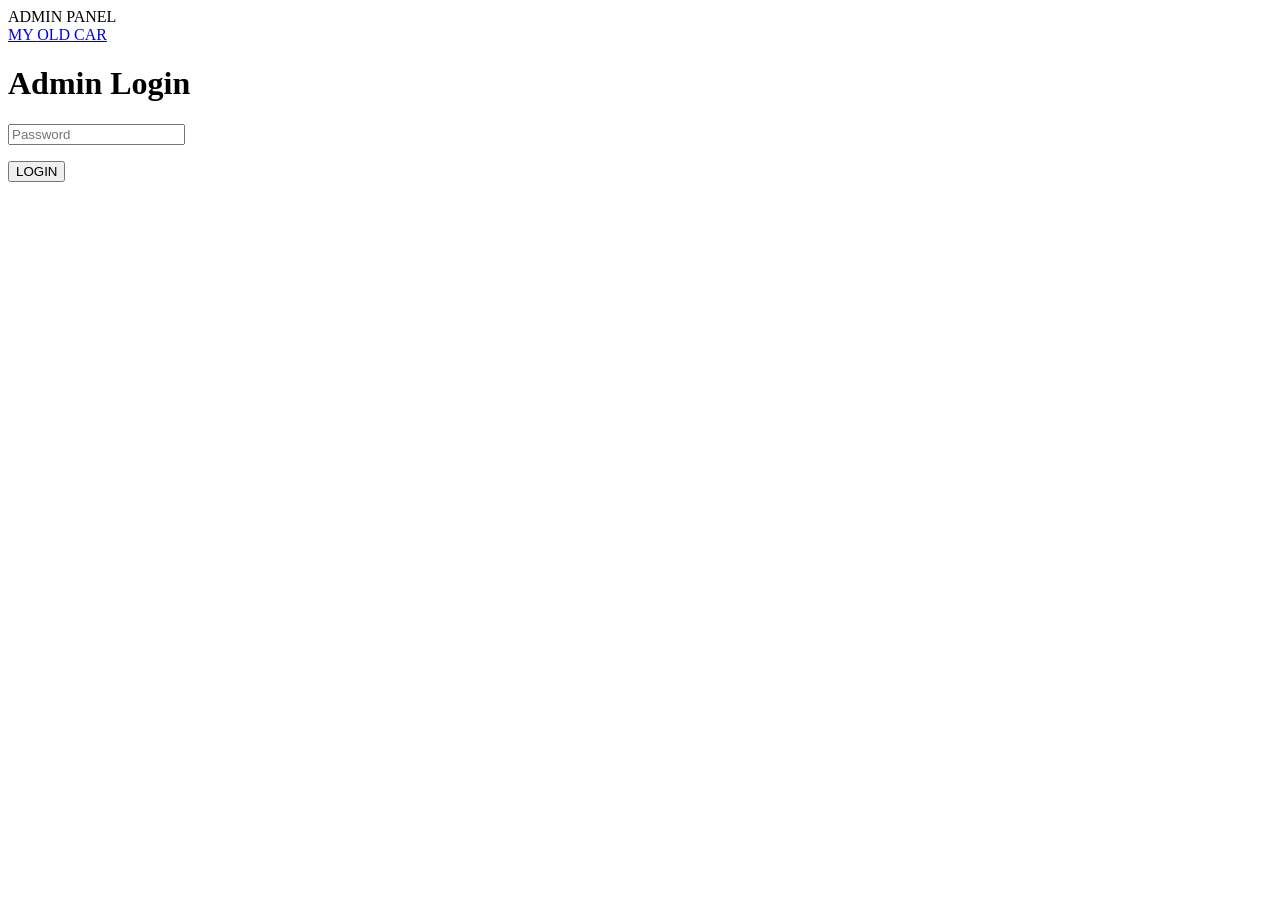
==== admin.html @ 8bdef7f8 "Add files via upload" ====
<!doctype html><html><head><meta name="viewport" content="width=device-width,initial-scale=1"><link rel="stylesheet" href="css/style.css"><title>Admin</title></head><body><div class="top">ADMIN PANEL</div><nav class="nav"><a class="brand" href="index.html">MY <span>OLD</span> CAR</a></nav><main class="wrap"><div class="form" id="loginBox"><h1>Admin Login</h1><input id="pass" type="password" placeholder="Password"><p><button class="btn" onclick="adminLogin()">LOGIN</button></p><p id="error"></p></div><div id="dashboard" style="display:none"><h1>Seller Submissions</h1><div id="adminCars" class="grid"></div></div></main><script src="js/app.js"></script></body></html>
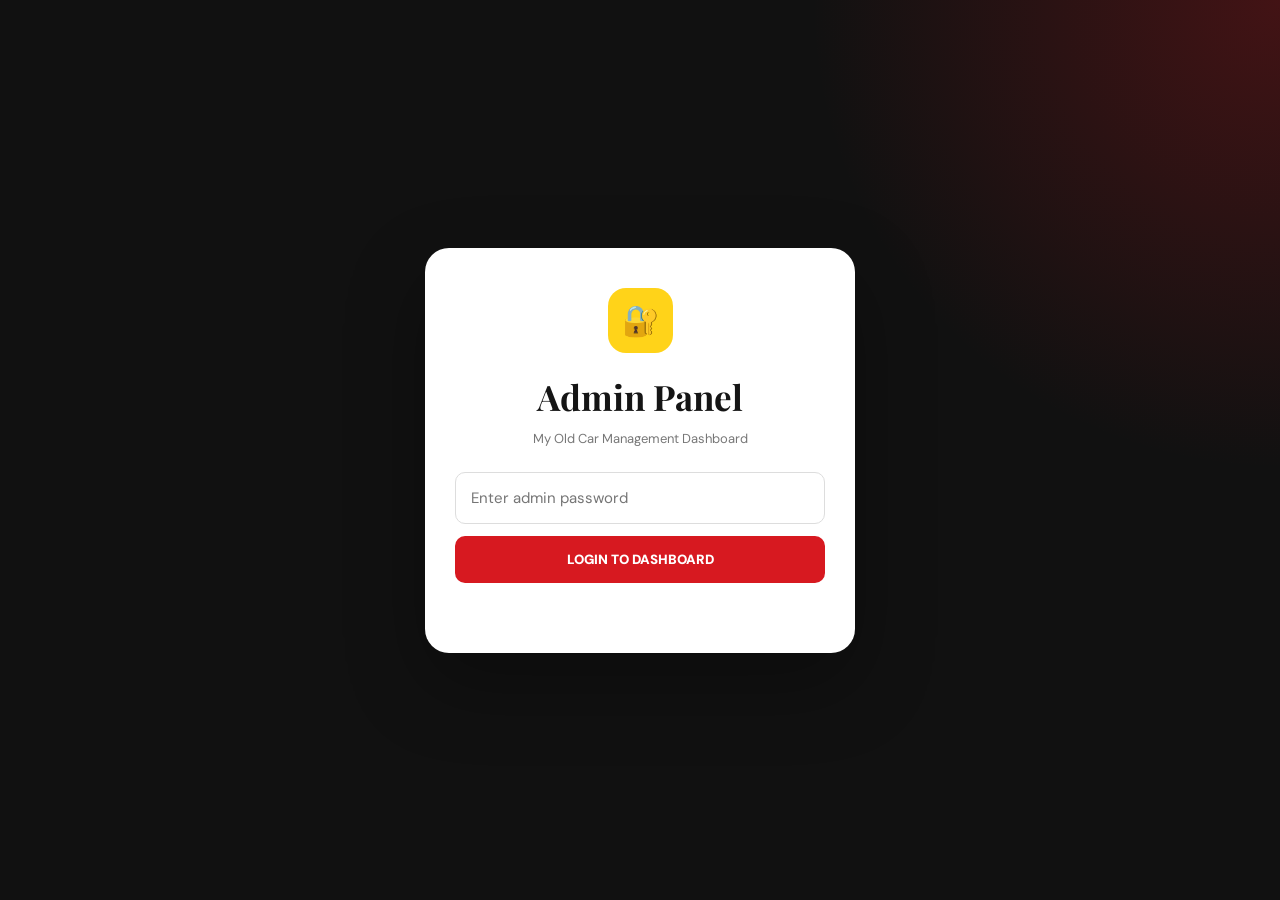
==== commit b5972346: "Update admin.html" ====
--- a/admin.html
+++ b/admin.html
@@ -1 +1,1309 @@
-<!doctype html><html><head><meta name="viewport" content="width=device-width,initial-scale=1"><link rel="stylesheet" href="css/style.css"><title>Admin</title></head><body><div class="top">ADMIN PANEL</div><nav class="nav"><a class="brand" href="index.html">MY <span>OLD</span> CAR</a></nav><main class="wrap"><div class="form" id="loginBox"><h1>Admin Login</h1><input id="pass" type="password" placeholder="Password"><p><button class="btn" onclick="adminLogin()">LOGIN</button></p><p id="error"></p></div><div id="dashboard" style="display:none"><h1>Seller Submissions</h1><div id="adminCars" class="grid"></div></div></main><script src="js/app.js"></script></body></html>+<!DOCTYPE html>
+<html lang="en">
+<head>
+<meta charset="UTF-8">
+<meta name="viewport" content="width=device-width, initial-scale=1.0">
+
+<title>Admin Panel | My Old Car</title>
+
+<style>
+@import url('https://fonts.googleapis.com/css2?family=DM+Sans:wght@400;500;600;700;800;900&family=Playfair+Display:wght@700;800&display=swap');
+
+*{
+  margin:0;
+  padding:0;
+  box-sizing:border-box;
+}
+
+body{
+  font-family:'DM Sans',sans-serif;
+  background:#f4f5f7;
+  color:#151515;
+}
+
+button,
+input{
+  font-family:inherit;
+}
+
+/* LOGIN */
+
+.login-page{
+  min-height:100vh;
+  background:
+  radial-gradient(circle at top right,#d7192040,transparent 30%),
+  #111;
+  display:flex;
+  align-items:center;
+  justify-content:center;
+  padding:20px;
+}
+
+.login-box{
+  width:100%;
+  max-width:430px;
+  background:#fff;
+  padding:40px 30px;
+  border-radius:24px;
+  box-shadow:0 30px 80px #00000050;
+  text-align:center;
+}
+
+.login-icon{
+  width:65px;
+  height:65px;
+  border-radius:18px;
+  background:#ffd319;
+  display:grid;
+  place-items:center;
+  margin:0 auto 20px;
+  font-size:30px;
+}
+
+.login-box h1{
+  font-family:'Playfair Display',serif;
+  font-size:35px;
+}
+
+.login-box p{
+  color:#777;
+  font-size:13px;
+  margin:10px 0 25px;
+}
+
+.login-box input{
+  width:100%;
+  height:52px;
+  border:1px solid #ddd;
+  border-radius:10px;
+  padding:0 15px;
+  outline:none;
+  font-size:15px;
+}
+
+.login-box input:focus{
+  border-color:#d71920;
+}
+
+.login-btn{
+  width:100%;
+  border:none;
+  background:#d71920;
+  color:#fff;
+  padding:15px;
+  margin-top:12px;
+  border-radius:10px;
+  font-weight:900;
+  cursor:pointer;
+  transition:.3s;
+}
+
+.login-btn:hover{
+  background:#111;
+}
+
+.login-error{
+  color:#d71920;
+  font-size:12px;
+  margin-top:12px;
+  min-height:18px;
+}
+
+
+/* ADMIN DASHBOARD */
+
+.admin-app{
+  display:none;
+  min-height:100vh;
+}
+
+/* SIDEBAR */
+
+.sidebar{
+  position:fixed;
+  left:0;
+  top:0;
+  bottom:0;
+  width:260px;
+  background:#111;
+  color:white;
+  padding:25px 18px;
+  display:flex;
+  flex-direction:column;
+  z-index:100;
+}
+
+.admin-logo{
+  font-size:23px;
+  font-weight:900;
+  padding:10px;
+}
+
+.admin-logo span{
+  color:#ffd319;
+}
+
+.admin-label{
+  font-size:10px;
+  color:#777;
+  font-weight:900;
+  letter-spacing:1px;
+  margin:35px 10px 12px;
+}
+
+.menu-btn{
+  width:100%;
+  border:none;
+  background:transparent;
+  color:#bbb;
+  text-align:left;
+  padding:14px 12px;
+  border-radius:9px;
+  cursor:pointer;
+  font-weight:700;
+  margin-bottom:5px;
+}
+
+.menu-btn:hover,
+.menu-btn.active{
+  background:#ffffff10;
+  color:#ffd319;
+}
+
+.sidebar-bottom{
+  margin-top:auto;
+}
+
+.home-link{
+  display:block;
+  text-decoration:none;
+  background:#ffd319;
+  color:#111;
+  padding:13px;
+  border-radius:10px;
+  text-align:center;
+  font-size:12px;
+  font-weight:900;
+  margin-bottom:10px;
+}
+
+.logout-btn{
+  width:100%;
+  border:none;
+  background:#ffffff12;
+  color:#fff;
+  padding:13px;
+  border-radius:10px;
+  cursor:pointer;
+  font-weight:800;
+}
+
+
+/* MAIN */
+
+.main{
+  margin-left:260px;
+  padding:30px;
+}
+
+/* TOP */
+
+.top{
+  display:flex;
+  align-items:center;
+  justify-content:space-between;
+  margin-bottom:30px;
+}
+
+.top h1{
+  font-family:'Playfair Display',serif;
+  font-size:38px;
+}
+
+.top p{
+  color:#777;
+  font-size:13px;
+  margin-top:5px;
+}
+
+.admin-user{
+  background:#fff;
+  padding:10px 16px;
+  border-radius:12px;
+  font-size:12px;
+  font-weight:800;
+  box-shadow:0 5px 20px #00000008;
+}
+
+/* STATS */
+
+.stats{
+  display:grid;
+  grid-template-columns:repeat(4,1fr);
+  gap:18px;
+  margin-bottom:30px;
+}
+
+.stat-card{
+  background:#fff;
+  padding:22px;
+  border-radius:16px;
+  box-shadow:0 8px 30px #00000008;
+}
+
+.stat-icon{
+  font-size:24px;
+}
+
+.stat-card strong{
+  display:block;
+  font-size:28px;
+  margin-top:12px;
+}
+
+.stat-card span{
+  color:#777;
+  font-size:12px;
+}
+
+/* CONTENT CARD */
+
+.content-card{
+  background:#fff;
+  border-radius:18px;
+  padding:25px;
+  box-shadow:0 8px 30px #00000008;
+}
+
+.content-head{
+  display:flex;
+  justify-content:space-between;
+  align-items:center;
+  margin-bottom:20px;
+}
+
+.content-head h2{
+  font-size:21px;
+}
+
+.refresh-btn{
+  border:none;
+  background:#111;
+  color:white;
+  padding:10px 15px;
+  border-radius:8px;
+  font-weight:800;
+  cursor:pointer;
+}
+
+/* FILTER */
+
+.filters{
+  display:flex;
+  gap:10px;
+  margin-bottom:20px;
+  flex-wrap:wrap;
+}
+
+.filter-btn{
+  border:1px solid #ddd;
+  background:#fff;
+  padding:9px 14px;
+  border-radius:8px;
+  font-size:12px;
+  font-weight:800;
+  cursor:pointer;
+}
+
+.filter-btn.active{
+  background:#d71920;
+  color:#fff;
+  border-color:#d71920;
+}
+
+/* POSTS */
+
+.posts{
+  display:grid;
+  gap:15px;
+}
+
+.post{
+  border:1px solid #eee;
+  border-radius:15px;
+  overflow:hidden;
+  display:grid;
+  grid-template-columns:180px 1fr;
+  transition:.3s;
+}
+
+.post:hover{
+  box-shadow:0 10px 30px #00000010;
+}
+
+.car-photo{
+  width:100%;
+  height:100%;
+  min-height:210px;
+  object-fit:cover;
+  background:#eee;
+}
+
+.post-content{
+  padding:20px;
+}
+
+.post-top{
+  display:flex;
+  justify-content:space-between;
+  gap:10px;
+}
+
+.car-name{
+  font-size:20px;
+  font-weight:900;
+}
+
+.badge{
+  display:inline-block;
+  padding:6px 10px;
+  border-radius:20px;
+  font-size:10px;
+  font-weight:900;
+  white-space:nowrap;
+}
+
+.pending{
+  background:#fff4cf;
+  color:#9b6900;
+}
+
+.approved{
+  background:#dff8e7;
+  color:#137333;
+}
+
+.rejected{
+  background:#ffe0e0;
+  color:#b00020;
+}
+
+.urgent{
+  background:#fff0f0;
+  color:#d71920;
+  margin-left:6px;
+}
+
+.car-price{
+  font-size:23px;
+  color:#d71920;
+  font-weight:900;
+  margin:10px 0;
+}
+
+.details{
+  display:grid;
+  grid-template-columns:repeat(3,1fr);
+  gap:8px;
+  margin:14px 0;
+}
+
+.detail{
+  background:#f7f7f7;
+  padding:9px;
+  border-radius:8px;
+  font-size:11px;
+  color:#555;
+}
+
+.seller-info{
+  border-top:1px solid #eee;
+  padding-top:14px;
+  margin-top:10px;
+  display:flex;
+  flex-wrap:wrap;
+  gap:8px 20px;
+  font-size:12px;
+}
+
+.seller-info strong{
+  color:#111;
+}
+
+.actions{
+  display:flex;
+  gap:8px;
+  margin-top:18px;
+  flex-wrap:wrap;
+}
+
+.approve-btn,
+.reject-btn,
+.delete-btn,
+.wa-btn{
+  border:none;
+  padding:10px 13px;
+  border-radius:8px;
+  font-size:11px;
+  font-weight:900;
+  cursor:pointer;
+}
+
+.approve-btn{
+  background:#25d366;
+  color:white;
+}
+
+.reject-btn{
+  background:#f0ad00;
+  color:white;
+}
+
+.delete-btn{
+  background:#ffe1e1;
+  color:#d71920;
+}
+
+.wa-btn{
+  background:#111;
+  color:white;
+}
+
+/* EMPTY */
+
+.empty{
+  text-align:center;
+  padding:70px 20px;
+  color:#777;
+}
+
+.empty div{
+  font-size:50px;
+  margin-bottom:10px;
+}
+
+/* MOBILE */
+
+.mobile-top{
+  display:none;
+}
+
+@media(max-width:1050px){
+
+  .stats{
+    grid-template-columns:repeat(2,1fr);
+  }
+
+}
+
+@media(max-width:750px){
+
+  .sidebar{
+    display:none;
+  }
+
+  .main{
+    margin-left:0;
+    padding:18px;
+  }
+
+  .mobile-top{
+    display:flex;
+    align-items:center;
+    justify-content:space-between;
+    background:#111;
+    color:#fff;
+    padding:15px;
+    margin:-18px -18px 25px;
+  }
+
+  .mobile-top strong span{
+    color:#ffd319;
+  }
+
+  .top{
+    display:block;
+  }
+
+  .top h1{
+    font-size:32px;
+  }
+
+  .admin-user{
+    margin-top:15px;
+    display:inline-block;
+  }
+
+  .stats{
+    grid-template-columns:1fr 1fr;
+    gap:10px;
+  }
+
+  .stat-card{
+    padding:17px;
+  }
+
+  .post{
+    grid-template-columns:1fr;
+  }
+
+  .car-photo{
+    height:220px;
+  }
+
+  .details{
+    grid-template-columns:1fr 1fr;
+  }
+
+  .content-card{
+    padding:15px;
+  }
+
+}
+</style>
+</head>
+
+<body>
+
+
+<!-- LOGIN PAGE -->
+
+<div class="login-page" id="loginPage">
+
+<div class="login-box">
+
+<div class="login-icon">🔐</div>
+
+<h1>Admin Panel</h1>
+
+<p>
+My Old Car Management Dashboard
+</p>
+
+<input
+type="password"
+id="adminPassword"
+placeholder="Enter admin password"
+>
+
+<button class="login-btn" onclick="login()">
+LOGIN TO DASHBOARD
+</button>
+
+<div class="login-error" id="loginError"></div>
+
+</div>
+
+</div>
+
+
+<!-- ADMIN APP -->
+
+<div class="admin-app" id="adminApp">
+
+
+<!-- SIDEBAR -->
+
+<aside class="sidebar">
+
+<div class="admin-logo">
+MY <span>OLD</span> CAR
+</div>
+
+<div class="admin-label">
+MANAGEMENT
+</div>
+
+<button class="menu-btn active">
+📊 Dashboard
+</button>
+
+<button class="menu-btn">
+🚗 Car Listings
+</button>
+
+<button class="menu-btn">
+⏳ Pending Approval
+</button>
+
+<button class="menu-btn">
+👤 Sellers
+</button>
+
+<div class="sidebar-bottom">
+
+<a href="index.html" class="home-link">
+🌐 VIEW WEBSITE
+</a>
+
+<button class="logout-btn" onclick="logout()">
+↩ LOGOUT
+</button>
+
+</div>
+
+</aside>
+
+
+<!-- MAIN -->
+
+<main class="main">
+
+<div class="mobile-top">
+
+<strong>
+MY <span>OLD</span> CAR
+</strong>
+
+<button
+onclick="logout()"
+style="border:0;background:#d71920;color:#fff;padding:8px 12px;border-radius:6px;font-weight:800;"
+>
+LOGOUT
+</button>
+
+</div>
+
+
+<!-- TOP -->
+
+<div class="top">
+
+<div>
+
+<h1>Dashboard</h1>
+
+<p>
+Manage seller submissions and car listings.
+</p>
+
+</div>
+
+<div class="admin-user">
+👤 ADMINISTRATOR
+</div>
+
+</div>
+
+
+<!-- STATS -->
+
+<section class="stats">
+
+<div class="stat-card">
+
+<div class="stat-icon">🚗</div>
+
+<strong id="totalCount">0</strong>
+
+<span>Total Listings</span>
+
+</div>
+
+
+<div class="stat-card">
+
+<div class="stat-icon">⏳</div>
+
+<strong id="pendingCount">0</strong>
+
+<span>Pending Review</span>
+
+</div>
+
+
+<div class="stat-card">
+
+<div class="stat-icon">✅</div>
+
+<strong id="approvedCount">0</strong>
+
+<span>Approved</span>
+
+</div>
+
+
+<div class="stat-card">
+
+<div class="stat-icon">🔥</div>
+
+<strong id="urgentCount">0</strong>
+
+<span>Urgent Sale</span>
+
+</div>
+
+</section>
+
+
+<!-- CONTENT -->
+
+<section class="content-card">
+
+<div class="content-head">
+
+<h2>Seller Car Submissions</h2>
+
+<button
+class="refresh-btn"
+onclick="loadCars()"
+>
+↻ REFRESH
+</button>
+
+</div>
+
+
+<div class="filters">
+
+<button
+class="filter-btn active"
+onclick="filterCars('all',this)"
+>
+ALL
+</button>
+
+<button
+class="filter-btn"
+onclick="filterCars('pending',this)"
+>
+PENDING
+</button>
+
+<button
+class="filter-btn"
+onclick="filterCars('approved',this)"
+>
+APPROVED
+</button>
+
+<button
+class="filter-btn"
+onclick="filterCars('rejected',this)"
+>
+REJECTED
+</button>
+
+</div>
+
+
+<div class="posts" id="posts"></div>
+
+</section>
+
+</main>
+
+</div>
+
+
+<script>
+
+/* =========================================
+   ADMIN PASSWORD
+   Change this password before deployment
+========================================= */
+
+const ADMIN_PASSWORD = "77882";
+
+
+/* CURRENT FILTER */
+
+let currentFilter = "all";
+
+
+/* LOGIN */
+
+function login(){
+
+const password =
+document.getElementById("adminPassword")
+.value;
+
+
+if(password === ADMIN_PASSWORD){
+
+sessionStorage.setItem(
+"myOldCarAdmin",
+"loggedIn"
+);
+
+showDashboard();
+
+}else{
+
+document
+.getElementById("loginError")
+.textContent =
+"Incorrect admin password.";
+
+}
+
+}
+
+
+/* ENTER KEY LOGIN */
+
+document
+.getElementById("adminPassword")
+.addEventListener("keydown",function(e){
+
+if(e.key === "Enter"){
+login();
+}
+
+});
+
+
+/* SHOW DASHBOARD */
+
+function showDashboard(){
+
+document
+.getElementById("loginPage")
+.style.display = "none";
+
+document
+.getElementById("adminApp")
+.style.display = "block";
+
+loadCars();
+
+}
+
+
+/* LOGOUT */
+
+function logout(){
+
+sessionStorage.removeItem(
+"myOldCarAdmin"
+);
+
+document
+.getElementById("adminApp")
+.style.display = "none";
+
+document
+.getElementById("loginPage")
+.style.display = "flex";
+
+document
+.getElementById("adminPassword")
+.value = "";
+
+}
+
+
+/* GET SELLER CARS */
+
+function getCars(){
+
+return JSON.parse(
+localStorage.getItem("sellerCars")
+) || [];
+
+}
+
+
+/* LOAD CARS */
+
+function loadCars(){
+
+const cars = getCars();
+
+updateStats(cars);
+
+displayCars(cars);
+
+}
+
+
+/* STATS */
+
+function updateStats(cars){
+
+document
+.getElementById("totalCount")
+.textContent =
+cars.length;
+
+
+document
+.getElementById("pendingCount")
+.textContent =
+cars.filter(car =>
+car.status === "pending"
+).length;
+
+
+document
+.getElementById("approvedCount")
+.textContent =
+cars.filter(car =>
+car.status === "approved"
+).length;
+
+
+document
+.getElementById("urgentCount")
+.textContent =
+cars.filter(car =>
+car.urgent === true
+).length;
+
+}
+
+
+/* FILTER */
+
+function filterCars(status,button){
+
+currentFilter = status;
+
+document
+.querySelectorAll(".filter-btn")
+.forEach(btn =>
+btn.classList.remove("active")
+);
+
+button.classList.add("active");
+
+displayCars(getCars());
+
+}
+
+
+/* ESCAPE HTML */
+
+function escapeHTML(text){
+
+const div =
+document.createElement("div");
+
+div.textContent =
+text || "";
+
+return div.innerHTML;
+
+}
+
+
+/* DISPLAY CARS */
+
+function displayCars(cars){
+
+const container =
+document.getElementById("posts");
+
+
+const filteredCars =
+currentFilter === "all"
+
+? cars
+
+: cars.filter(car =>
+car.status === currentFilter
+);
+
+
+if(filteredCars.length === 0){
+
+container.innerHTML = `
+
+<div class="empty">
+
+<div>🚗</div>
+
+<h3>No car listings found</h3>
+
+<p>
+Seller submissions will appear here.
+</p>
+
+</div>
+
+`;
+
+return;
+
+}
+
+
+container.innerHTML =
+filteredCars
+.map(car => {
+
+const status =
+car.status || "pending";
+
+
+const price =
+Number(car.price || 0)
+.toLocaleString("en-IN");
+
+
+return `
+
+<article class="post">
+
+<img
+class="car-photo"
+src="${escapeHTML(car.image)}"
+alt="Car Image"
+onerror="this.src='https://images.unsplash.com/photo-1494905998402-395d579af36f?auto=format&fit=crop&w=800&q=80'"
+>
+
+<div class="post-content">
+
+<div class="post-top">
+
+<div>
+
+<h3 class="car-name">
+${escapeHTML(car.title)}
+${car.urgent
+? '<span class="badge urgent">🔥 URGENT</span>'
+: ''
+}
+</h3>
+
+<div class="car-price">
+₹${price}
+</div>
+
+</div>
+
+<span class="badge ${status}">
+${status.toUpperCase()}
+</span>
+
+</div>
+
+
+<div class="details">
+
+<div class="detail">
+📅 Model: <strong>${escapeHTML(car.model)}</strong>
+</div>
+
+<div class="detail">
+🛣️ ${escapeHTML(car.kilometers)} KM
+</div>
+
+<div class="detail">
+🚗 ${escapeHTML(car.carNumber)}
+</div>
+
+<div class="detail">
+📍 ${escapeHTML(car.location)}
+</div>
+
+<div class="detail">
+🕒 ${escapeHTML(car.createdAt || "Recently")}
+</div>
+
+</div>
+
+
+<div class="seller-info">
+
+<span>
+👤 Seller:
+<strong>${escapeHTML(car.sellerName)}</strong>
+</span>
+
+<span>
+📱
+<strong>${escapeHTML(car.mobile)}</strong>
+</span>
+
+<span>
+📧
+<strong>${escapeHTML(car.email)}</strong>
+</span>
+
+</div>
+
+
+<div class="actions">
+
+${
+status !== "approved"
+
+? `
+
+<button
+class="approve-btn"
+onclick="changeStatus(${car.id},'approved')"
+>
+✓ APPROVE
+</button>
+
+`
+
+: ""
+}
+
+
+${
+status !== "rejected"
+
+? `
+
+<button
+class="reject-btn"
+onclick="changeStatus(${car.id},'rejected')"
+>
+✕ REJECT
+</button>
+
+`
+
+: ""
+}
+
+
+<button
+class="wa-btn"
+onclick="contactSeller('${escapeHTML(car.mobile)}','${escapeHTML(car.title)}')"
+>
+💬 CONTACT SELLER
+</button>
+
+
+<button
+class="delete-btn"
+onclick="deleteCar(${car.id})"
+>
+🗑 DELETE
+</button>
+
+</div>
+
+</div>
+
+</article>
+
+`;
+
+})
+.join("");
+
+}
+
+
+/* CHANGE STATUS */
+
+function changeStatus(id,newStatus){
+
+let cars = getCars();
+
+
+const car =
+cars.find(car =>
+car.id === id
+);
+
+
+if(!car) return;
+
+
+car.status = newStatus;
+
+
+localStorage.setItem(
+"sellerCars",
+JSON.stringify(cars)
+);
+
+
+loadCars();
+
+}
+
+
+/* DELETE CAR */
+
+function deleteCar(id){
+
+const confirmDelete =
+confirm(
+"Are you sure you want to delete this car listing?"
+);
+
+
+if(!confirmDelete) return;
+
+
+let cars = getCars();
+
+
+cars =
+cars.filter(car =>
+car.id !== id
+);
+
+
+localStorage.setItem(
+"sellerCars",
+JSON.stringify(cars)
+);
+
+
+loadCars();
+
+}
+
+
+/* WHATSAPP SELLER */
+
+function contactSeller(mobile,title){
+
+const cleanNumber =
+String(mobile)
+.replace(/\D/g,"");
+
+
+const number =
+cleanNumber.length === 10
+? "91" + cleanNumber
+: cleanNumber;
+
+
+const message =
+`Hello,
+
+I am contacting you from *My Old Car Admin Panel* regarding your listing:
+
+🚗 *${title}*
+
+Please contact us regarding your car listing.
+
+Thank you.`;
+
+window.open(
+"https://wa.me/" +
+number +
+"?text=" +
+encodeURIComponent(message),
+"_blank"
+);
+
+}
+
+
+/* CHECK LOGIN */
+
+if(
+sessionStorage.getItem("myOldCarAdmin")
+=== "loggedIn"
+){
+
+showDashboard();
+
+}
+
+</script>
+
+</body>
+</html>
